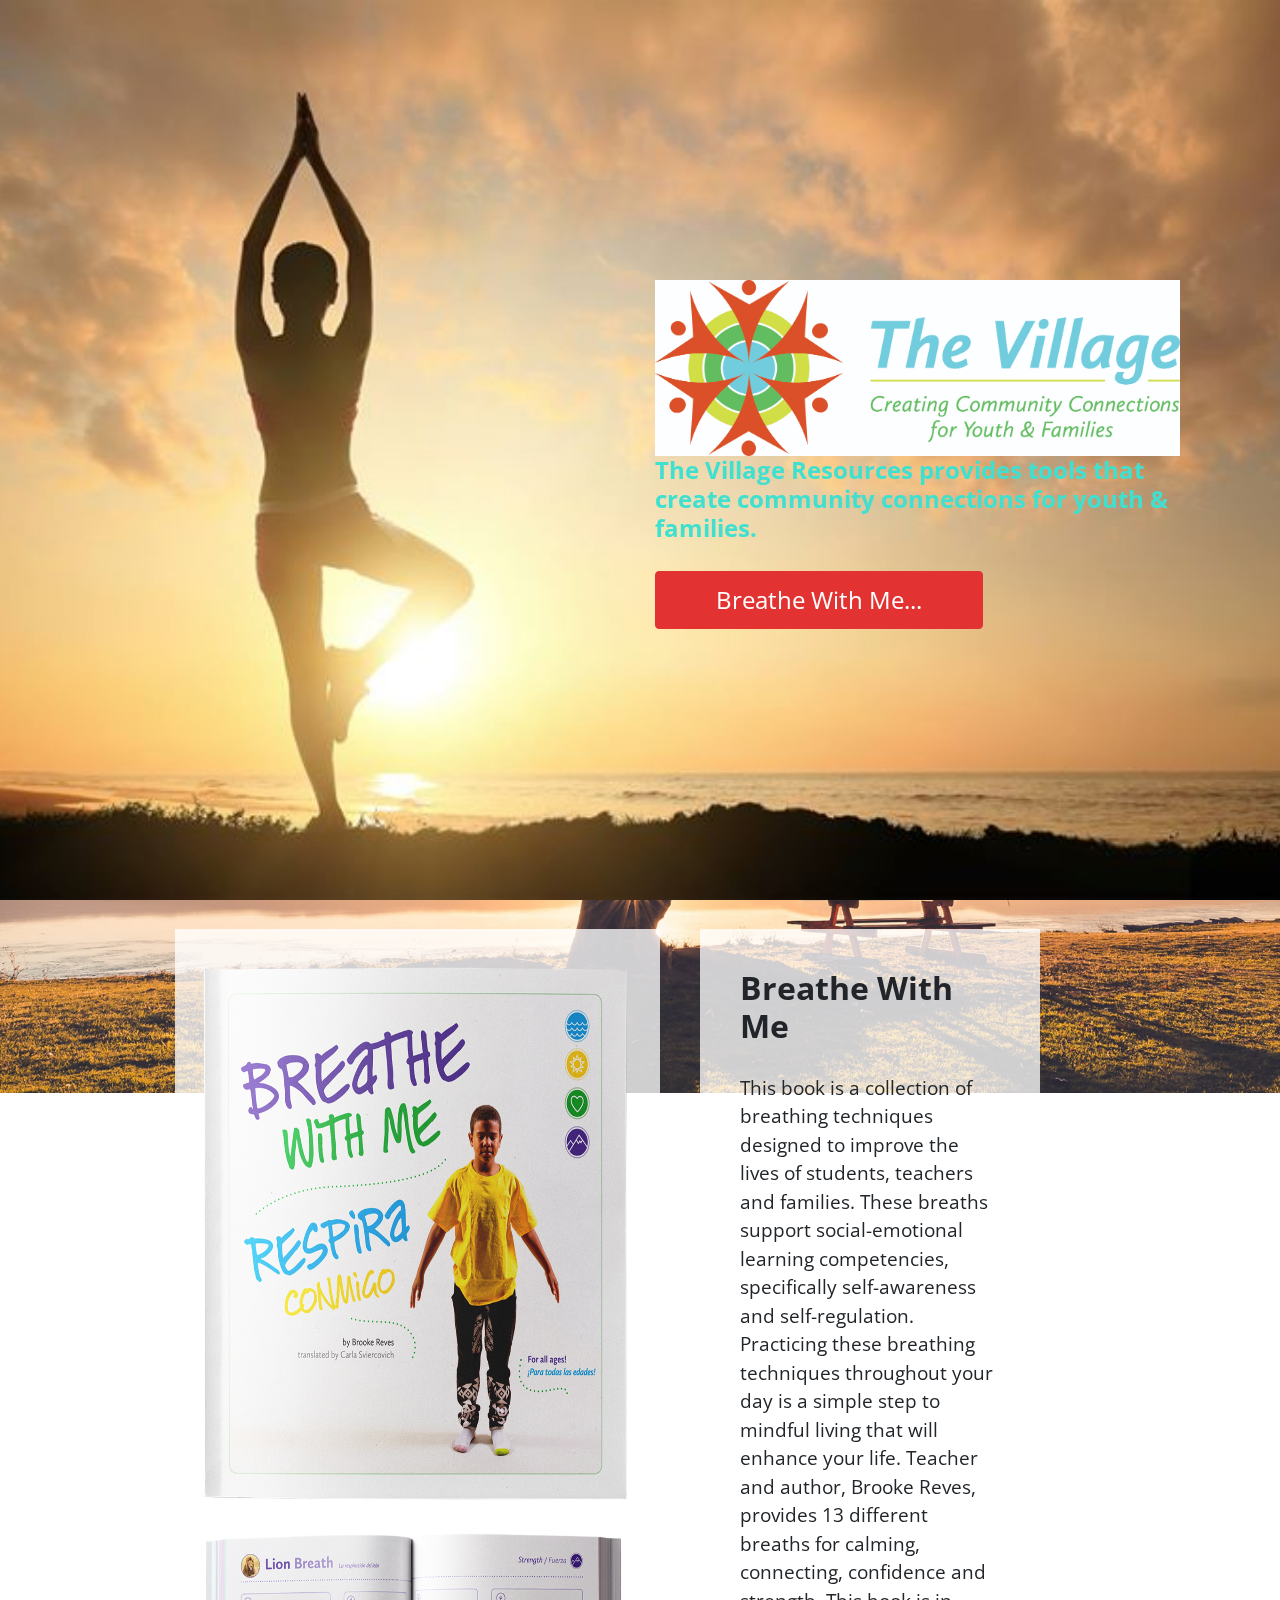
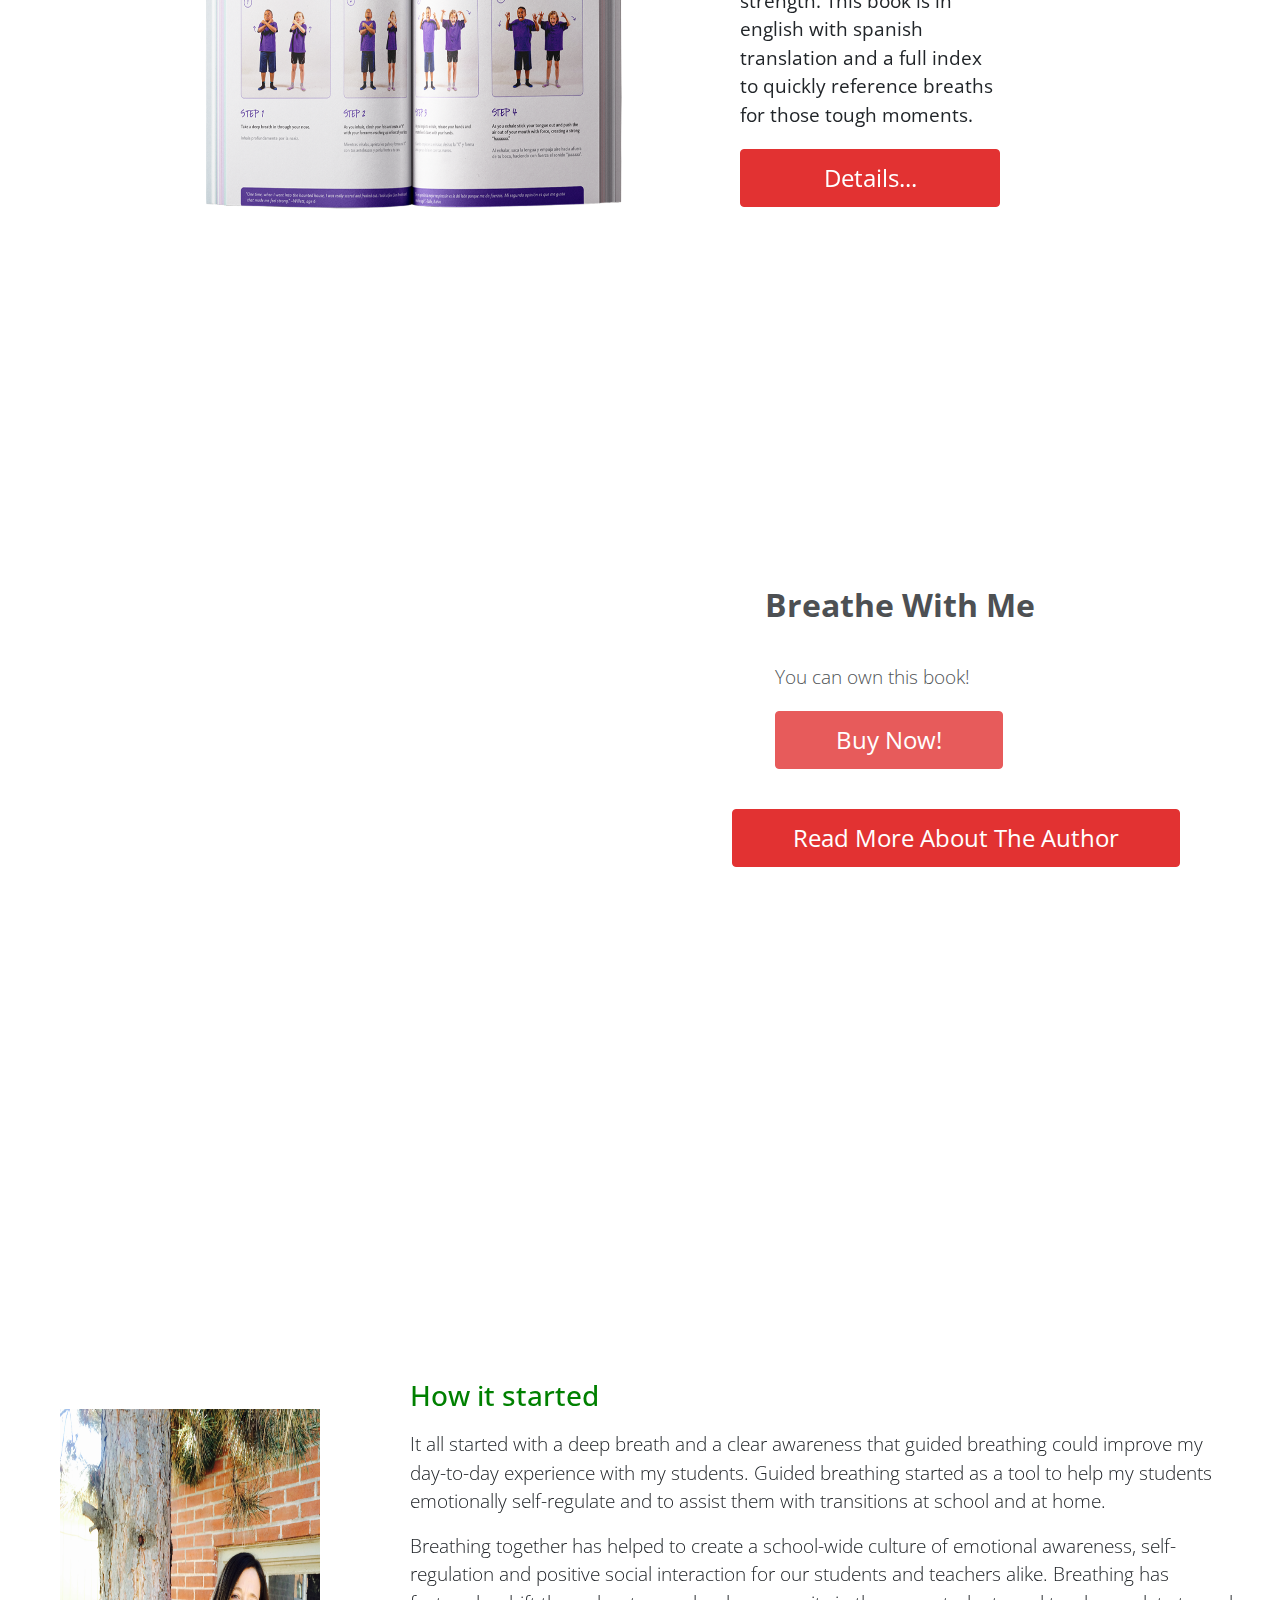
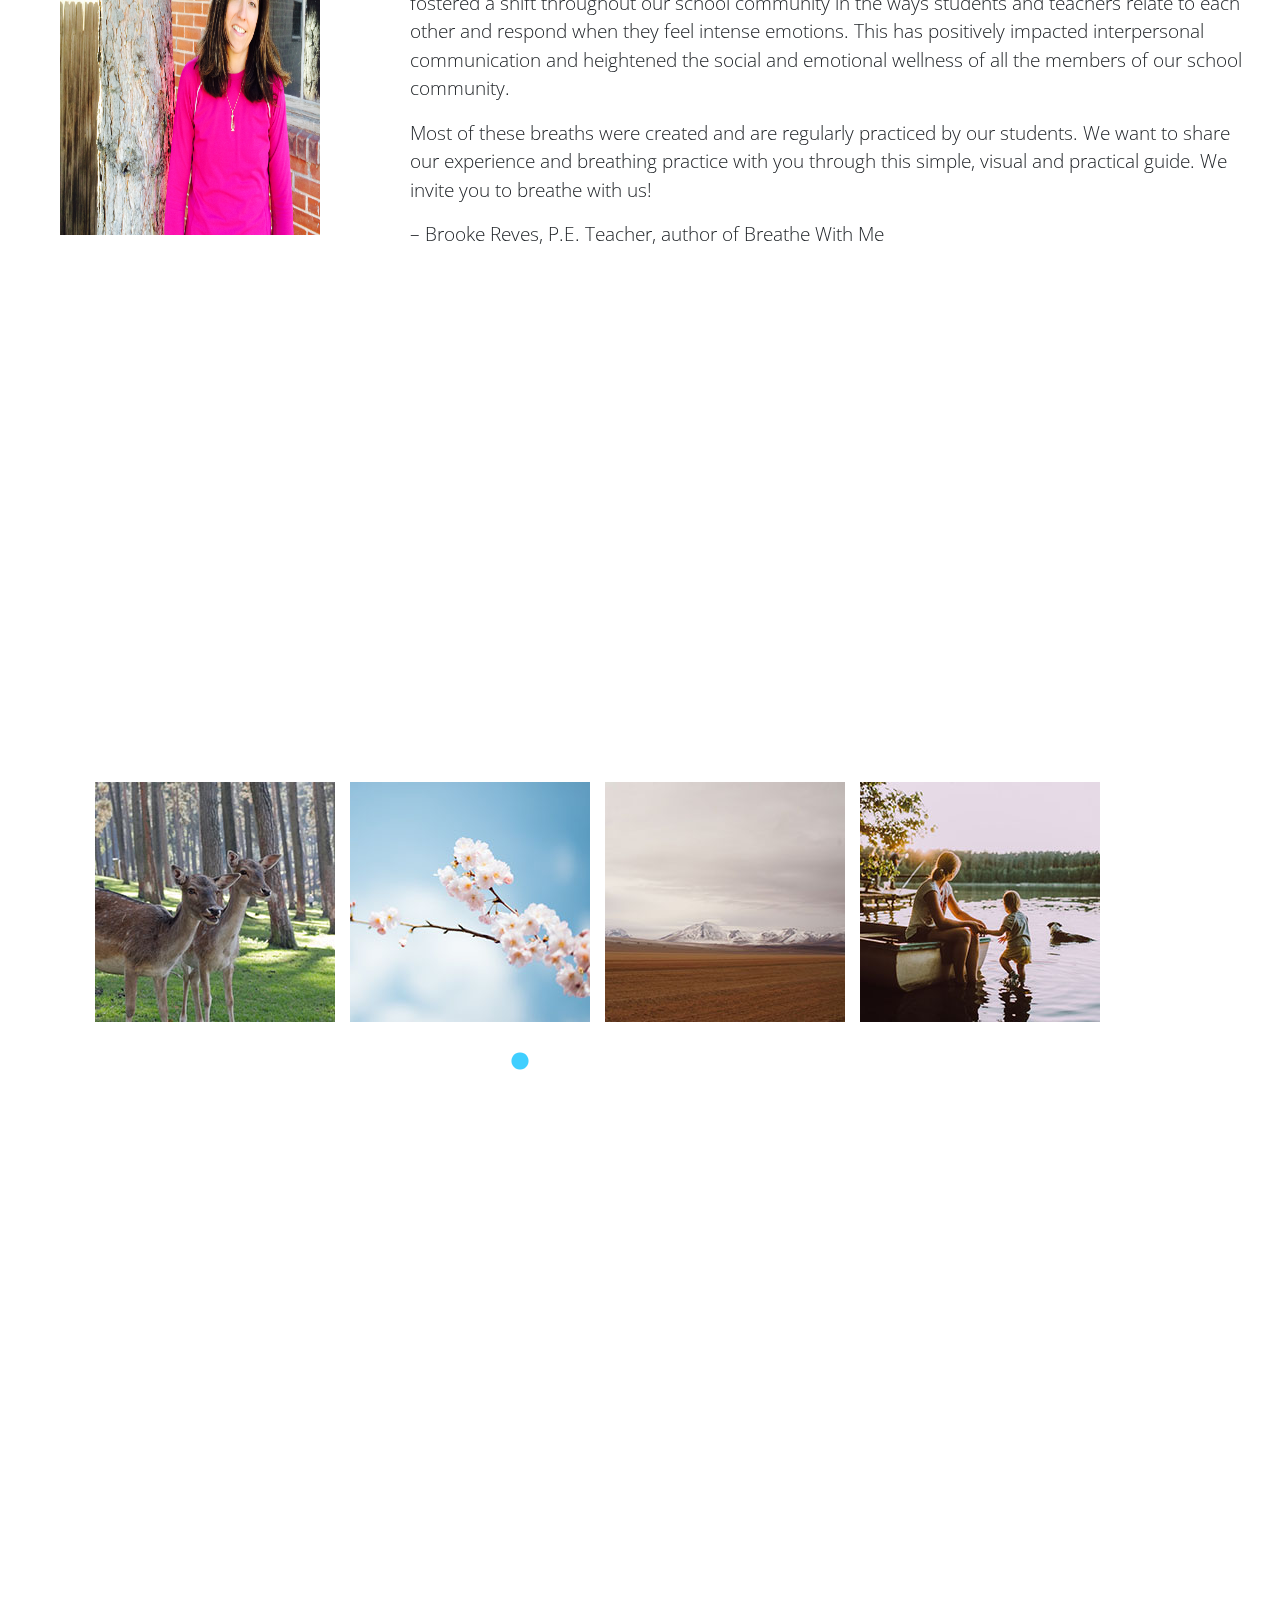
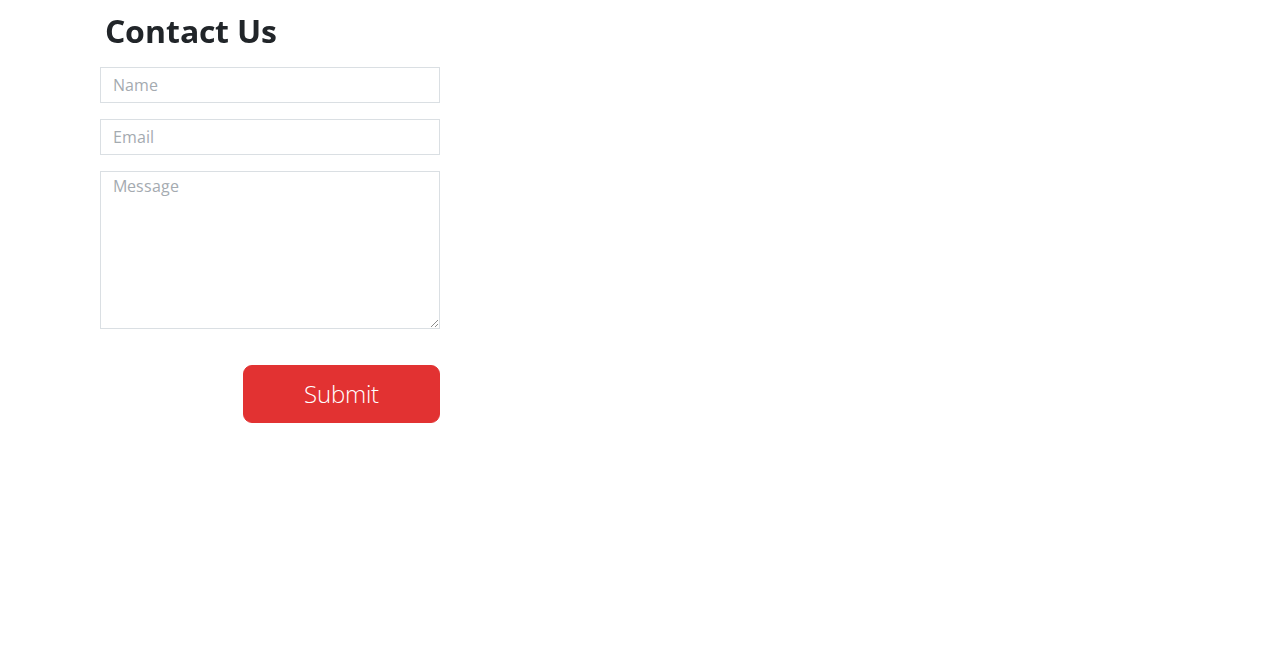
==== index.html @ 398ace26 "initial" ====
<!DOCTYPE html>
<html>
<head>
  <meta charset="utf-8">
  <meta http-equiv="X-UA-Compatible" content="IE=edge">
  <meta name="viewport" content="width=device-width, initial-scale=1">

  <title>The Village</title>

  <link rel="stylesheet" href="https://fonts.googleapis.com/css?family=Open+Sans:300,400">  <!-- Google web font "Open Sans" -->
  <link rel="stylesheet" href="font-awesome-4.5.0/css/font-awesome.min.css">                <!-- Font Awesome -->
  <link rel="stylesheet" href="css/bootstrap.min.css">
  <link rel="stylesheet" type="text/css" href="slick/slick.css"/>
  <link rel="stylesheet" type="text/css" href="slick/slick-theme.css"/>
  <link rel="stylesheet" href="css/tooplate-style.css"><!-- tooplate style -->
  <!-- Magnific Popup core CSS file -->
  <link rel="stylesheet" href="css/magnific-popup.css">


  <!-- HTML5 shim and Respond.js for IE8 support of HTML5 elements and media queries -->
  <!-- WARNING: Respond.js doesn't work if you view the page via file:// -->
        <!--[if lt IE 9]>
          <script src="https://oss.maxcdn.com/html5shiv/3.7.2/html5shiv.min.js"></script>
          <script src="https://oss.maxcdn.com/respond/1.4.2/respond.min.js"></script>
        <![endif]-->
      </head>

      <body>
        <div class="parallax-window" data-parallax="scroll" data-image-src="img/main.jpg">
          <section class="container tm-page-1-content">
            <div class="row">
              <div class="col-md-6 ml-auto tm-text-white">
                <header><img src="img/BR_TheVillage_Logo_FINAL.jpg" style="height:100%; width:100%;"></header>
               <h4>The Village Resources provides tools that create community connections for youth & families.</h4>
                
                  <a href="#tm-section-2" class="btn btn-danger">Breathe With Me...</a>
              </div>
            </div>

          </section>
        </div>


        <div id="tm-section-2" class="parallax-window" data-parallax="scroll" data-image-src="img/bg-img-02.jpg">
          <section class="container tm-page-1-content tm-page-2">
            <div class="row">
              <article class="col-md-6 tm-article tm-bg-white-transparent1">
                <!-- <header><h2 >Breathe with Me</h2></header> -->
               <img src="img/BreatheWithMe_bookmockup3.png" style="height:100%; width:100%;">
              </article>

              <article class="col-md-6 tm-article tm-bg-white-transparent">
                <header><h2>Breathe With Me</h2></header>
                <b>This book is a collection of breathing techniques designed to improve the lives of students, teachers and families. These breaths support social-emotional learning competencies, specifically self-awareness and self-regulation. Practicing these breathing techniques throughout your day is a simple step to mindful living that will enhance your life.
                  
                  Teacher and author, Brooke Reves, provides 13 different breaths for calming, connecting, confidence and strength. This book is in english with spanish translation and a full index to quickly reference breaths for those tough moments.</b>
                
                
                  <a href="#tm-section-3" class="btn btn-danger ml-auto mr-0 tm-btn-block">Details...</a>
              </article>
            </div>
          </section>
        </div>
        <div id="tm-section-3" class="parallax-window" data-parallax="scroll" data-image-src="img/main3.jpg">
          <section class="container tm-page-1-content">
            <div class="row1">
              <div class="col-xl-6 col-md-8 ml-auto">
                <article class="tm-bg-white-transparent-page3">
                  <header><h5 class="tm-bg-white">Breathe With Me</h5></header>
                  <p class="tm-bg-white2">You can own this book!
                    <a href="https://www.amazon.com/Breathe-Me-Brooke-Reves/dp/1544864116/ref=sr_1_13?ie=UTF8&qid=1491689503&sr=8-13&keywords=breathe+with+me" class="btn btn-danger " style="background-color:rgb(226, 50, 50);
                    border-color: rgb(226, 50, 50);">Buy Now!</a>
                  </p>
                    <a href="#tm-section-4" class="btn btn-danger tm-btn-right">Read More About The Author</a>
                </article>
              </div>
            </div>
          </section>
        </div>
        <div id="tm-section-4" class="parallax-window" data-parallax="scroll" data-image-src="img/bg-img-04.jpg">

          <div class="row tm-page-4-content">
            <article  class="col-xs-6 col-md-4 tm-bg-white-transparent">
              <img src="img/Brooke.jpg" style="height:100%; width:100%;">
            </article>
            <article class="col-xs-6 col-md-8 tm-bg-white-transparent1">
              <header><h3>How it started</h3></header>
              <p>It all started with a deep breath and a clear awareness that guided breathing could improve my day-to-day experience with my students. Guided breathing started as a tool to help my students emotionally self-regulate and to assist them with transitions at school and at home.</p>
                
               <p> Breathing together has helped to create a school-wide culture of emotional awareness, self-regulation and positive social interaction for our students and teachers alike. Breathing has fostered a shift throughout our school community in the ways students and teachers relate to each other and respond when they feel intense emotions. This has positively impacted interpersonal communication and heightened the social and emotional wellness of all the members of our school community.</p>
                
               <p>Most of these breaths were created and are regularly practiced by our students. We want to share our experience and breathing practice with you through this simple, visual and practical guide. We invite you to breathe with us!</p>
                
                
               <p> – Brooke Reves, P.E. Teacher, author of Breathe With Me</p>
            </article>
            <!-- <article class="col-xs-6 col-md-4 tm-bg-white-transparent">
              <header><h3>Ipsum vitae mattis</h3></header>
              <p>Orci varius natoque penatibus et  magnis dis parturient montes, nascetur ridiculus mus. Praesent vel est varius nisi posuere aliquet. Aliquam luctus, sem mi commodo nisi.</p>
            </article> -->
          </div>
        </div>
        <div class="parallax-window" data-parallax="scroll" data-image-src="img/bg-img-05.jpg">
          <div class="container">
            <div class="row">
              <div class="tm-img-container">
                <div class="tm-img-slider">
 
                    <a class="image-link" href="img/gallery-img-01.jpg"><img src="img/gallery-img-01-tn.jpg" alt="Image" class="tm-slider-img"></a>
                    <a class="image-link" href="img/gallery-img-02.jpg"><img src="img/gallery-img-02-tn.jpg" alt="Image" class="tm-slider-img"></a>
                    <a class="image-link" href="img/gallery-img-03.jpg"><img src="img/gallery-img-03-tn.jpg" alt="Image" class="tm-slider-img"></a>  
                    <a class="image-link" href="img/gallery-img-04.jpg"><img src="img/gallery-img-04-tn.jpg" alt="Image" class="tm-slider-img"></a>
                    <a class="image-link" href="img/gallery-img-05.jpg"><img src="img/gallery-img-05-tn.jpg" alt="Image" class="tm-slider-img"></a>
                    <a class="image-link" href="img/gallery-img-06.jpg"><img src="img/gallery-img-06-tn.jpg" alt="Image" class="tm-slider-img"></a>
                      
                </div>
              </div>
            </div>
          </div>
        </div>

        <div class="parallax-window tm-position-relative tm-form-section" data-parallax="scroll" data-image-src="img/bg-img-06.jpg">
          <div class="container ">
            <div class="row1 ">
              <div class="col-xs-12">
                <header><h5>Contact Us</h5></header>
              </div>
            </div>
            <div class="row tm-page-5-content">
              <div class="col-lg-4 col-md-6 col-xs-12">
                <div class="contact_message">                  
                  <form action="#contact" method="post" class="contact-form">
                    <div class="form-group">
                      <input type="text" id="contact_name" name="contact_name" class="form-control" placeholder="Name"  required/>
                    </div>
                    <div class="form-group">
                      <input type="email" id="contact_email" name="contact_email" class="form-control" placeholder="Email"  required/>
                    </div>
                    <div class="form-group">
                      <textarea id="contact_message" name="contact_message" class="form-control" rows="9" placeholder="Message" required></textarea>
                    </div>
                    <button type="submit" class="btn btn-danger tm-btn-submit">Submit</button>
                  </form>
                </div>
              </div>
              <div class="col-lg-8 col-md-6 col-xs-12">
                <div class="tm-address-box">
                  <p>Integer pretium volutpat tempor. Maecenas condimentum tincidunt leo. Paesent scelerisque erat placerat tempus laoreet. Vivamus pellentesque tempor congue. Vestibulum ac diam dui. Vivamus a fringilla velit.
                  </p>
                  <br>
                  <address>
                    <b>Our Address</b><br>
                    <br>
                    We are located a mile high in Denver, CO. <br>
                    Email is the best way to reach us.<br>
                    We look forward to hearing from you.
                  </address>
                </div>
              </div>
            </div>

            <div class="footer">
              <p>Copyright © 2018 Your Company
               
              </div>
            </div>
            
          </div>


          <!-- load JS files -->
          <script src="js/jquery-1.11.3.min.js"></script>        <!-- jQuery (https://jquery.com/download/) -->
          <script src="js/parallax.min.js"></script>
     
          <script type="text/javascript" src="slick/slick.min.js"></script> 
          <!-- Slick Carousel -->

          <!-- Magnific Popup core JS file -->
          <script src="js/jquery.magnific-popup.min.js"></script>
          

          <script>

            function setCarousel() {

              var slider = $('.tm-img-slider');

              if (slider.hasClass('slick-initialized')) {
                slider.slick('destroy');
              }

              if($(window).width() > 991){
                  // Slick carousel
                  slider.slick({
                    dots: true,
                    infinite: true,
                    slidesToShow: 4,
                    slidesToScroll: 1
                  });
                }
                else {
                 slider.slick({
                  dots: true,
                  infinite: true,
                  slidesToShow: 2,
                  slidesToScroll: 1
                });
               }
             }

             $(document).ready(function(){

              setCarousel();
              $('.tm-img-slider').magnificPopup({
                delegate: 'a', // child items selector, by clicking on it popup will open
                type: 'image'
                // other options

              });

              $(window).resize(function() {
                setCarousel();
              });
            });

          </script>
        </body>
        </html>
---- css/tooplate-style.css ----
/*

Template 2096 Individual

http://www.tooplate.com/view/2096-individual

*/

body {
	font-family: 'Open Sans', Helvetica, Arial, sans-serif;
	font-size: 19px;
	font-weight: 300;
	overflow-x: hidden;
}

a, button {
	transition: all 0.3s ease;
	color: #FFFFFF;
}

a:hover {
	color: #FFFF00;
	text-decoration: underline;
}
a:focus {
	text-decoration: none;
	outline: none;
}
.parallax-window {
	min-height: 100vh;
	background: transparent;
	display: flex;
	align-items: center;
}

.tm-text-white { color: #fff; }

.tm-page-1-content { 
	padding-top: 1vh;
	align-items: center;
}

.tm-page-2{
	max-width: 1000px;
}

.tm-page-4-content { 
	padding-top: 1vh;	
}

.tm-page-5-content { 
	padding-top: 1vh;	
}

.tm-bg-white {
	padding: 10px;
	background-color: white;
	opacity: 0.8;
	width: 100%;
}

.tm-bg-white2 {
		padding: 20px;
		background-color: white;
		opacity: 0.8;
		width: 100%;
		margin: 0px;
}

h1 {
	font-size: 4rem;
	text-shadow: 2px 2px 8px #000000;
	padding-bottom: 20px;
}

h2 {
	padding-bottom: 20px;
	font-weight: bold;
}

h3 {
	color: green;
	padding-bottom: 10px;
}

h4{
	color: turquoise;
	font-weight: bold;

}

h5 {
	padding-left: 20px;
	font-size: 2rem;
	font-weight: bold;

}
.tm-bg-white-transparent1 {
	margin: 5px;
	padding: 10px;
	background-color: #ffffffc4;
	max-width: 600px;
	width: 100%;
	margin: 20px;
}
.tm-bg-white-transparent1 {
	margin: 5px;
	padding: 10px;
	background-color: #ffffffc4;
	max-width: 1200px;
	width: 100%;
	margin: 20px;
}


.tm-bg-white-transparent {
	margin: 5px;
	padding: 40px;
	background-color: #ffffffc4;
	max-width: 340px;
	width: 100%;
	margin: 20px;
}

.tm-bg-white-transparent-page3 {
	margin-left: 100px;
	
}

.tm-page-5-content {
	float: right;	
}

.container {
	float: right;
	width: 100%;
	padding-right: 15px;
	padding-left: 15px;
	margin-right: auto;
	margin-left: auto;
}

.tm-btn-block {
	display: block;
}

.tm-btn-right {
	float:right;
}

.tm-address-box {
	color: white;
	padding-left: 40px;
}

.tm-bg-white-transparent-left {
	float: right;
	background-color: white;
	opacity: 0.8;

}
.tm-bg-white-transparent-center {
	display: inline-block;
	background-color: white;
	opacity: 0.8;
}
.tm-bg-white-transparent-right {
	float: left;
	background-color: white;
	opacity: 0.8;
}

.tm-img-container {
	width: 96%;
	max-width: 1020px;
}

.tm-slider-img {
	padding-left: 10px;
	padding-right: 10px;
}

.slick-dots li button:before {
	font-size: 20px;
	color: white;
	opacity: 1;
}

.slick-dots {
	position: absolute;
	bottom: -50px;
	display: block;
	width: 100%;
	padding: 0;
	list-style: none;
	text-align: center;
}

.slick-dots li.slick-active button:before {
	opacity: .75;
	color: deepskyblue;
}

.tm-btn-submit {
	font-size: 1.5rem;
    font-weight: 300;
    padding: 10px 60px;
    border-radius: 9px;
    float: right;
}

.form-control {

	padding: .375rem .75rem;
	font-size: 1rem;
	line-height: 1;
	color: #495057;
	opacity: 0.75;
	background-color: #fff;
	background-image: none;
	background-clip: padding-box;
	border: 1px solid #ced4da;
	border-radius: 0rem;
	transition: border-color ease-in-out .15s,box-shadow ease-in-out .15s;
}

.tm-position-relative {
	position: relative;
}

.footer {
	padding: 15px; 
	position: absolute;
	bottom: 0;
	left: 0;
	color: white;
	text-align:center;
	width:100%;
}

.btn-danger {
	font-size: 1.5rem;
	margin-top: 20px;
	padding-left: 60px;
	padding-right: 60px;
	padding-top: 10px;
	padding-bottom: 10px;
	background-color:rgb(226, 50, 50);
	border-color: rgb(226, 50, 50);
	/* border-color: #C66666; */
}
.btn{
	background-color:rgb(226, 50, 50);
	border-color: rgb(226, 50, 50);
}


.row {
	display: -ms-flexbox;
	display: flex;
	-ms-flex-wrap: wrap;
	flex-wrap: wrap;
	margin-right: auto;
	margin-left: auto;
}



@media screen and (max-width: 991px) {
	.tm-img-container {
		max-width: 490px;
		width: 90%;
	}
	.tm-slider-img {
		padding-left: 5px;
		padding-right: 5px;
	}

	.tm-address-box { padding-left: 10px; }
}

@media screen and (max-width: 767px) {
	.tm-address-box {
		padding-left: 0;
		padding-top: 40px;
	}
	.tm-form-section {
		padding-top: 80px;
    	padding-bottom: 100px;
	}
}

@media screen and (max-width: 540px) {
	.tm-address-box {
		margin-bottom: 50px;
	}
	.tm-page-4-content { 
		margin-bottom: 50px;
	}
}
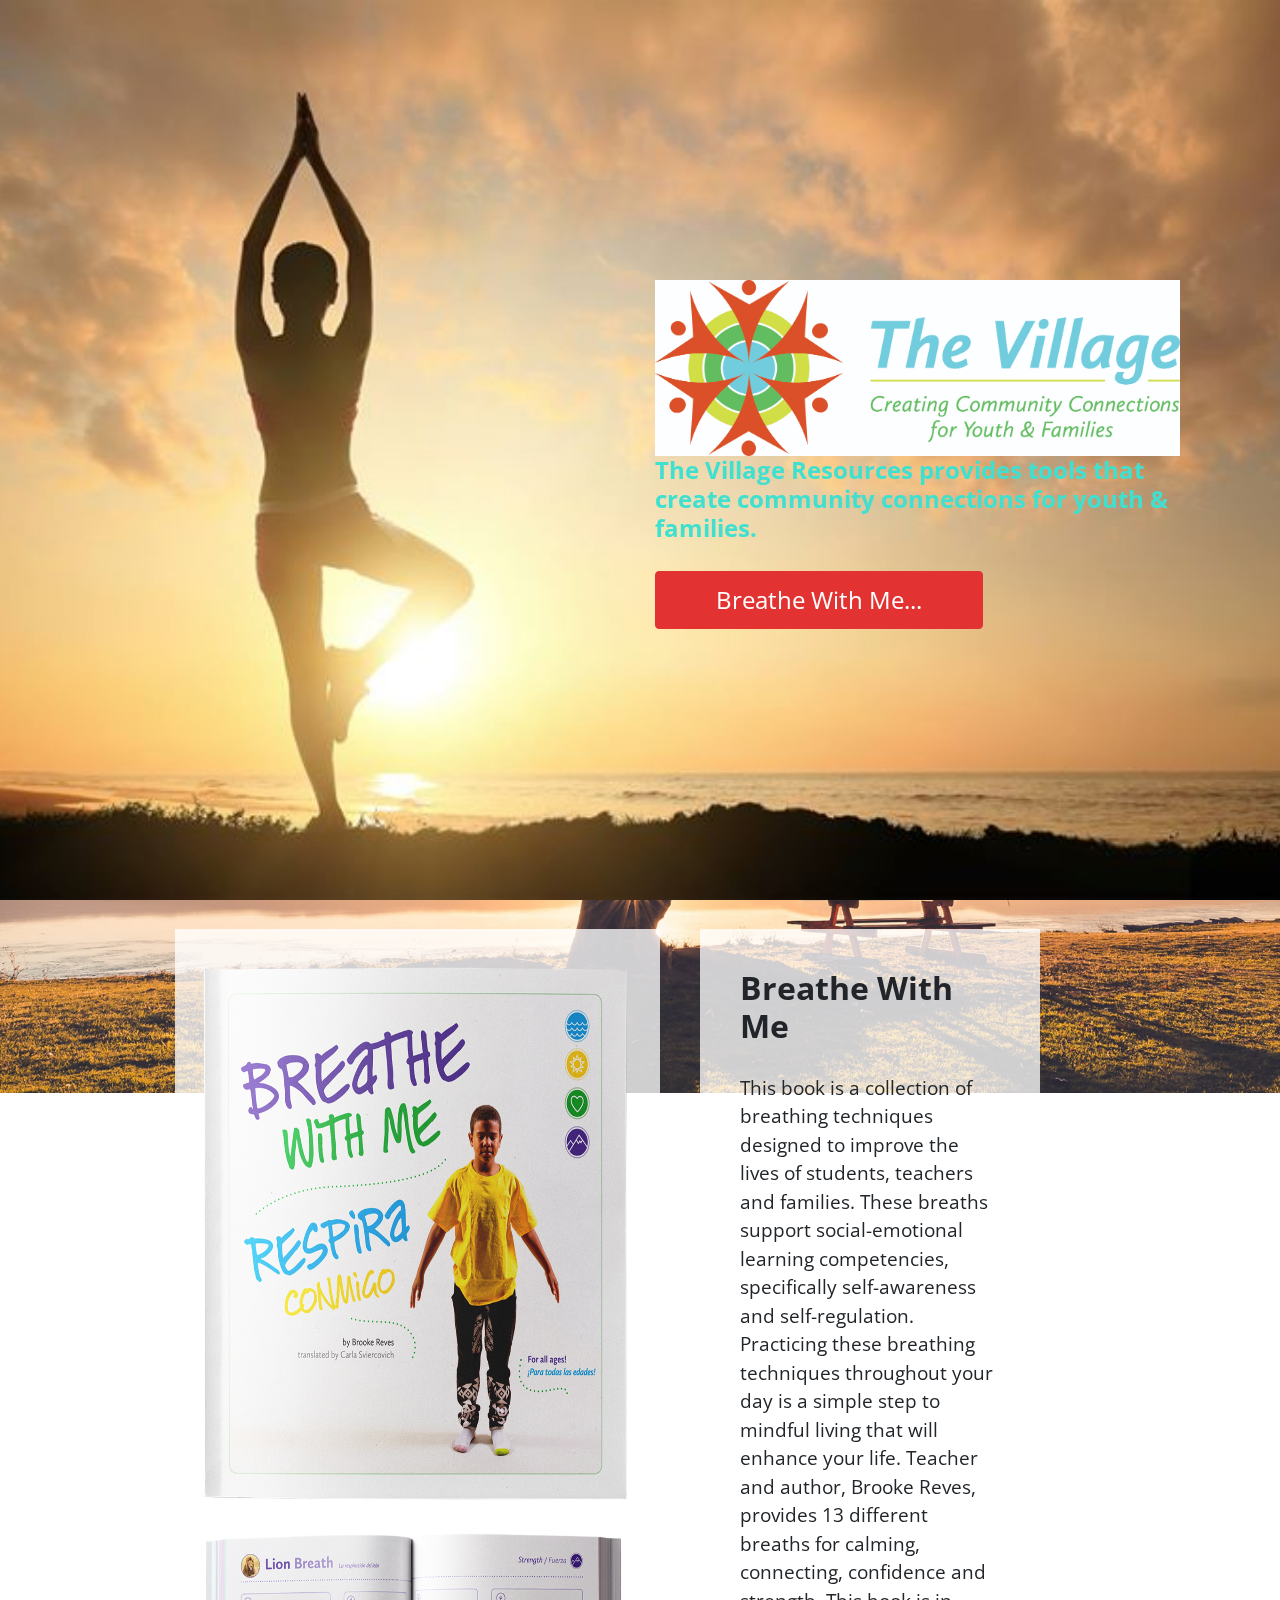
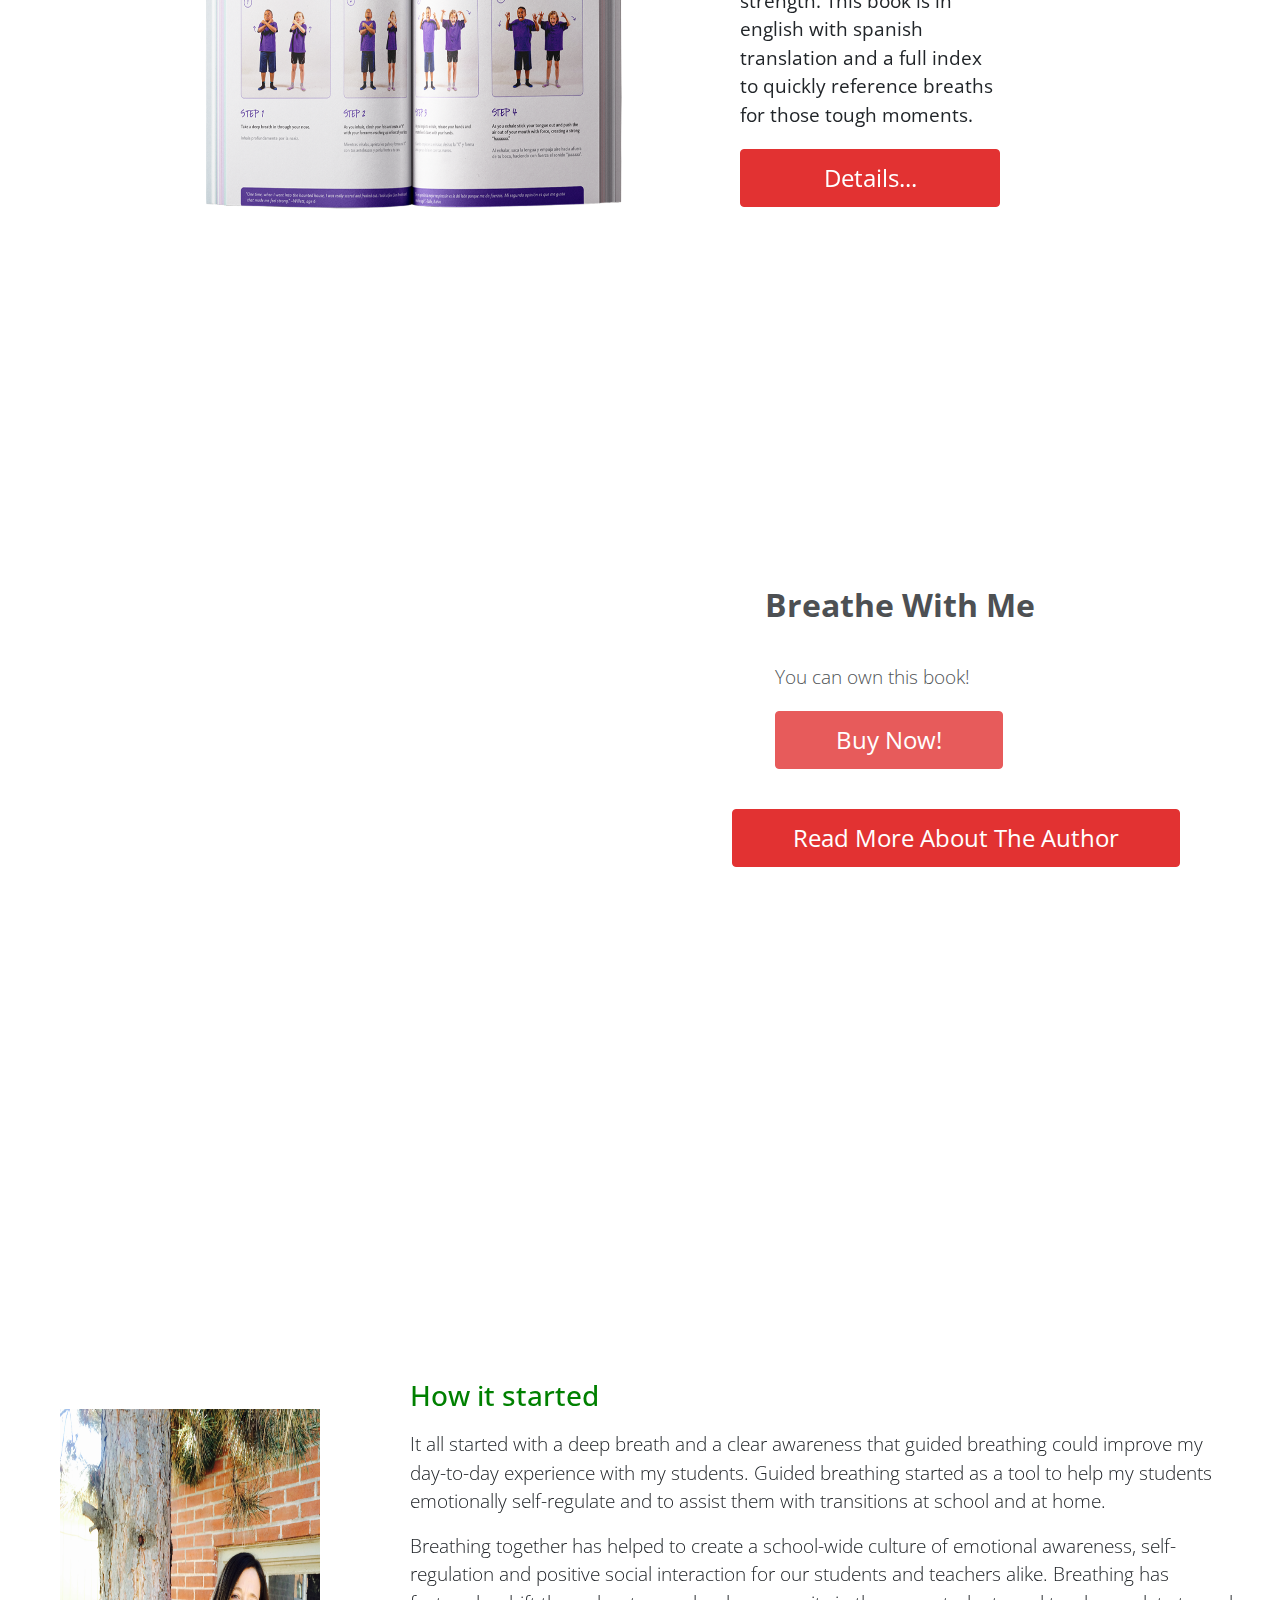
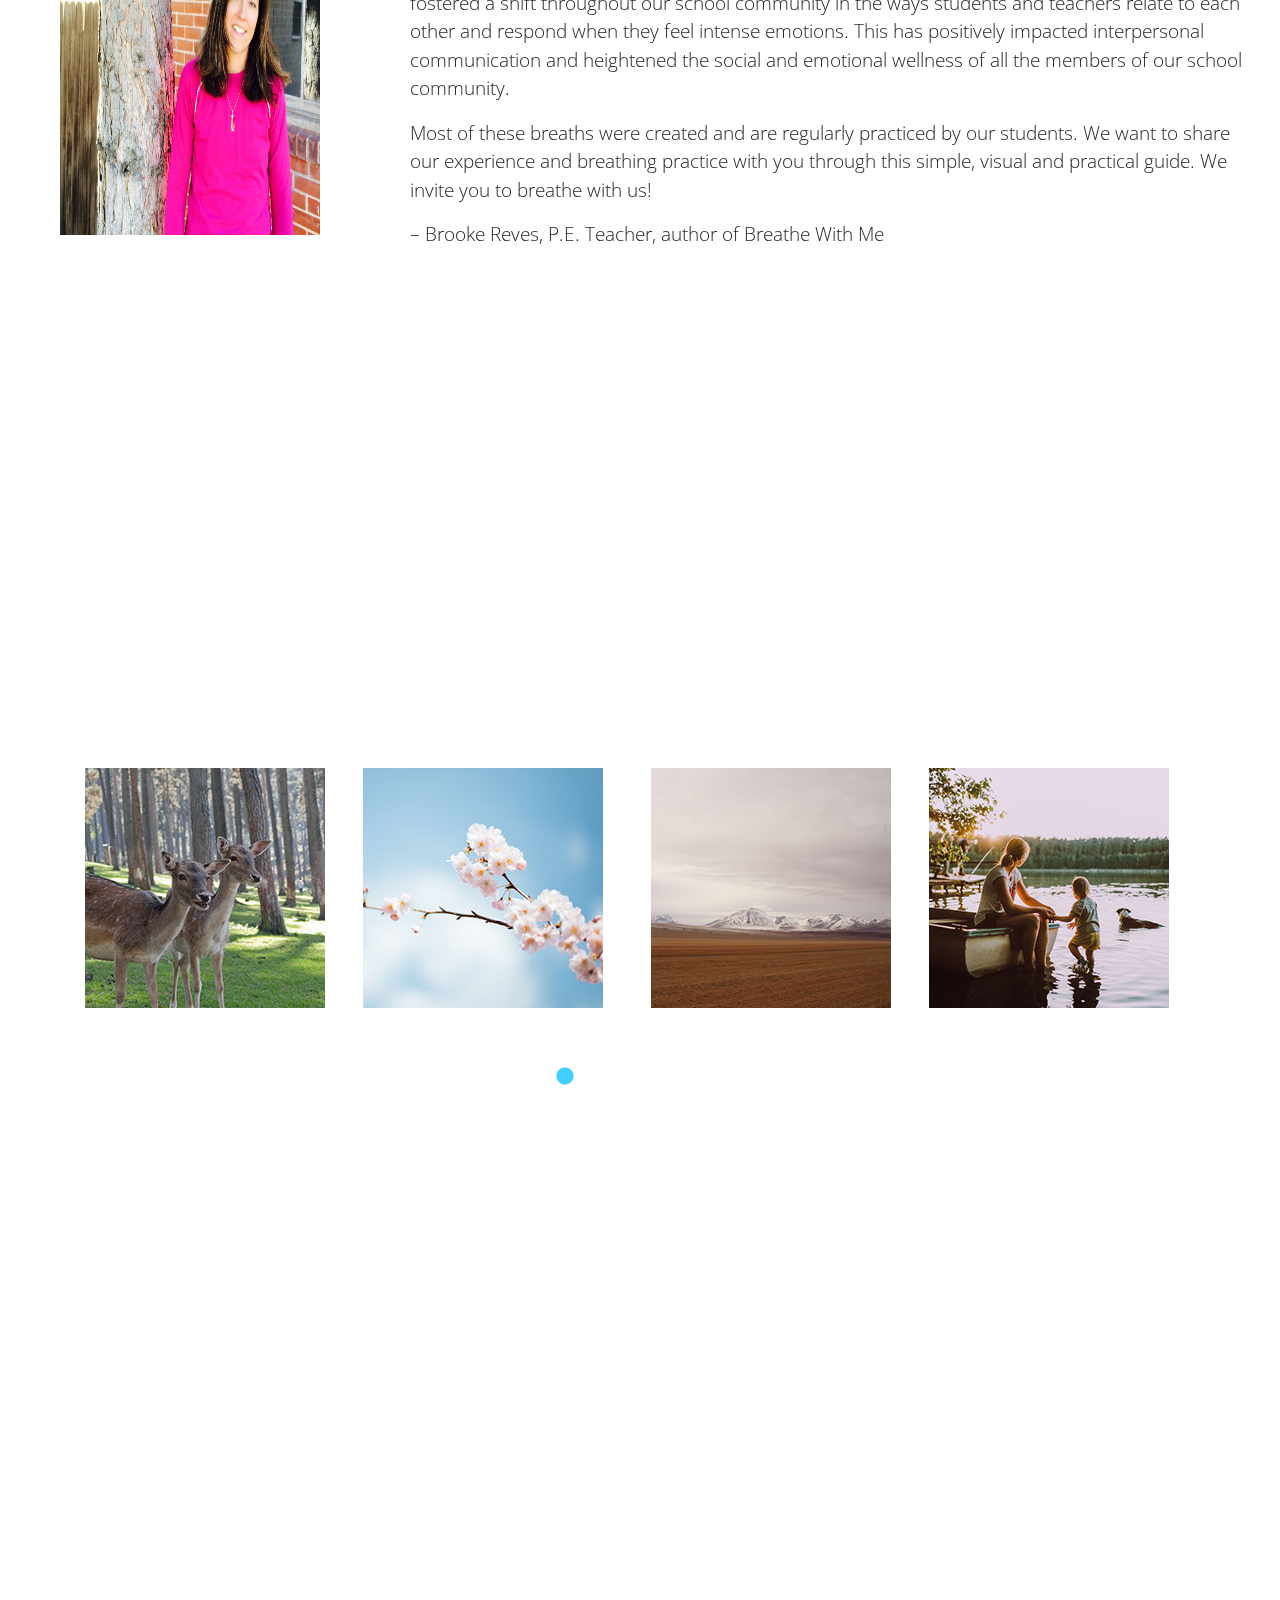
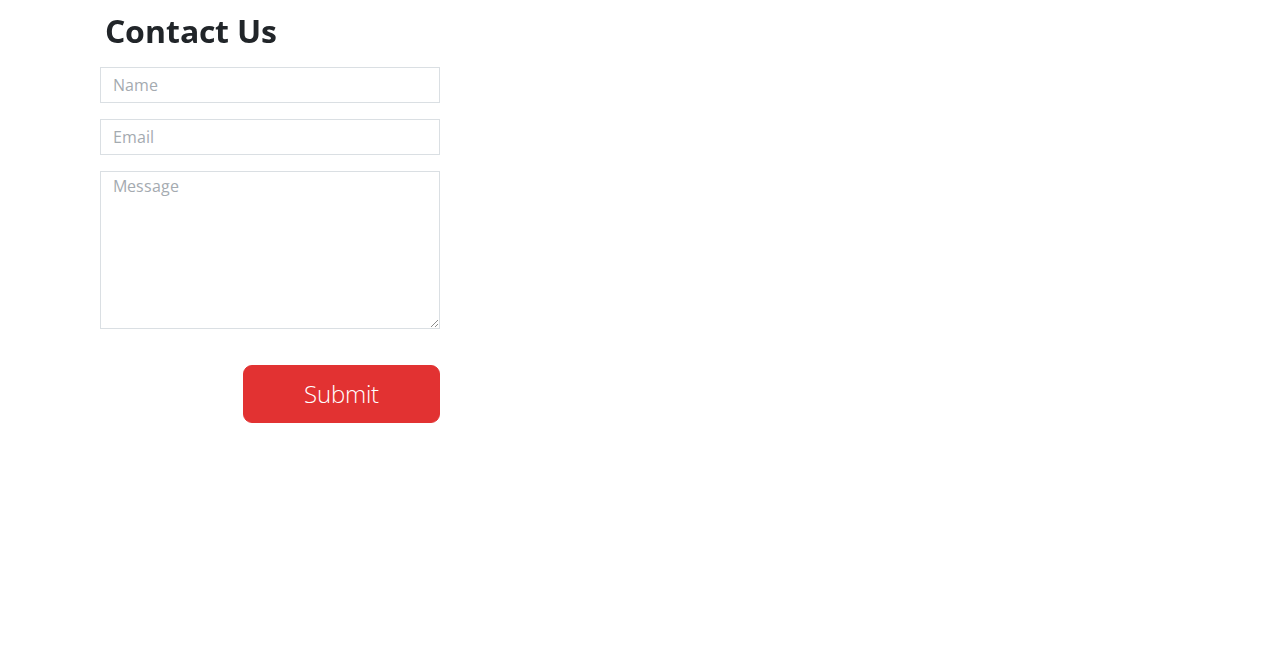
==== commit bb474ee9: "upload" ====
--- a/index.html
+++ b/index.html
@@ -102,20 +102,20 @@
         </div>
         <div class="parallax-window" data-parallax="scroll" data-image-src="img/bg-img-05.jpg">
           <div class="container">
-            <div class="row">
-              <div class="tm-img-container">
+            <!-- <div class="row">
+              <div class="tm-img-container"> -->
                 <div class="tm-img-slider">
- 
-                    <a class="image-link" href="img/gallery-img-01.jpg"><img src="img/gallery-img-01-tn.jpg" alt="Image" class="tm-slider-img"></a>
-                    <a class="image-link" href="img/gallery-img-02.jpg"><img src="img/gallery-img-02-tn.jpg" alt="Image" class="tm-slider-img"></a>
+                  
+                    <a href="./documents/BR_BreatheWithMe_CreateYourOwn.pdf" target="_blank" ><img src="img/gallery-img-01-tn.jpg" alt="Image"  >Create your Breathe</a>
+                    <a href="https://docs.google.com/spreadsheets/d/1vjTUdzhXpLSWqLkgLEWk5j-bmPmbDk8qwujspKHbpyQ/edit?usp=sharing" target="_blank"><img src="img/gallery-img-02-tn.jpg" >Sign In</a>
                     <a class="image-link" href="img/gallery-img-03.jpg"><img src="img/gallery-img-03-tn.jpg" alt="Image" class="tm-slider-img"></a>  
                     <a class="image-link" href="img/gallery-img-04.jpg"><img src="img/gallery-img-04-tn.jpg" alt="Image" class="tm-slider-img"></a>
                     <a class="image-link" href="img/gallery-img-05.jpg"><img src="img/gallery-img-05-tn.jpg" alt="Image" class="tm-slider-img"></a>
                     <a class="image-link" href="img/gallery-img-06.jpg"><img src="img/gallery-img-06-tn.jpg" alt="Image" class="tm-slider-img"></a>
                       
                 </div>
-              </div>
-            </div>
+              <!-- </div>
+            </div> -->
           </div>
         </div>
 
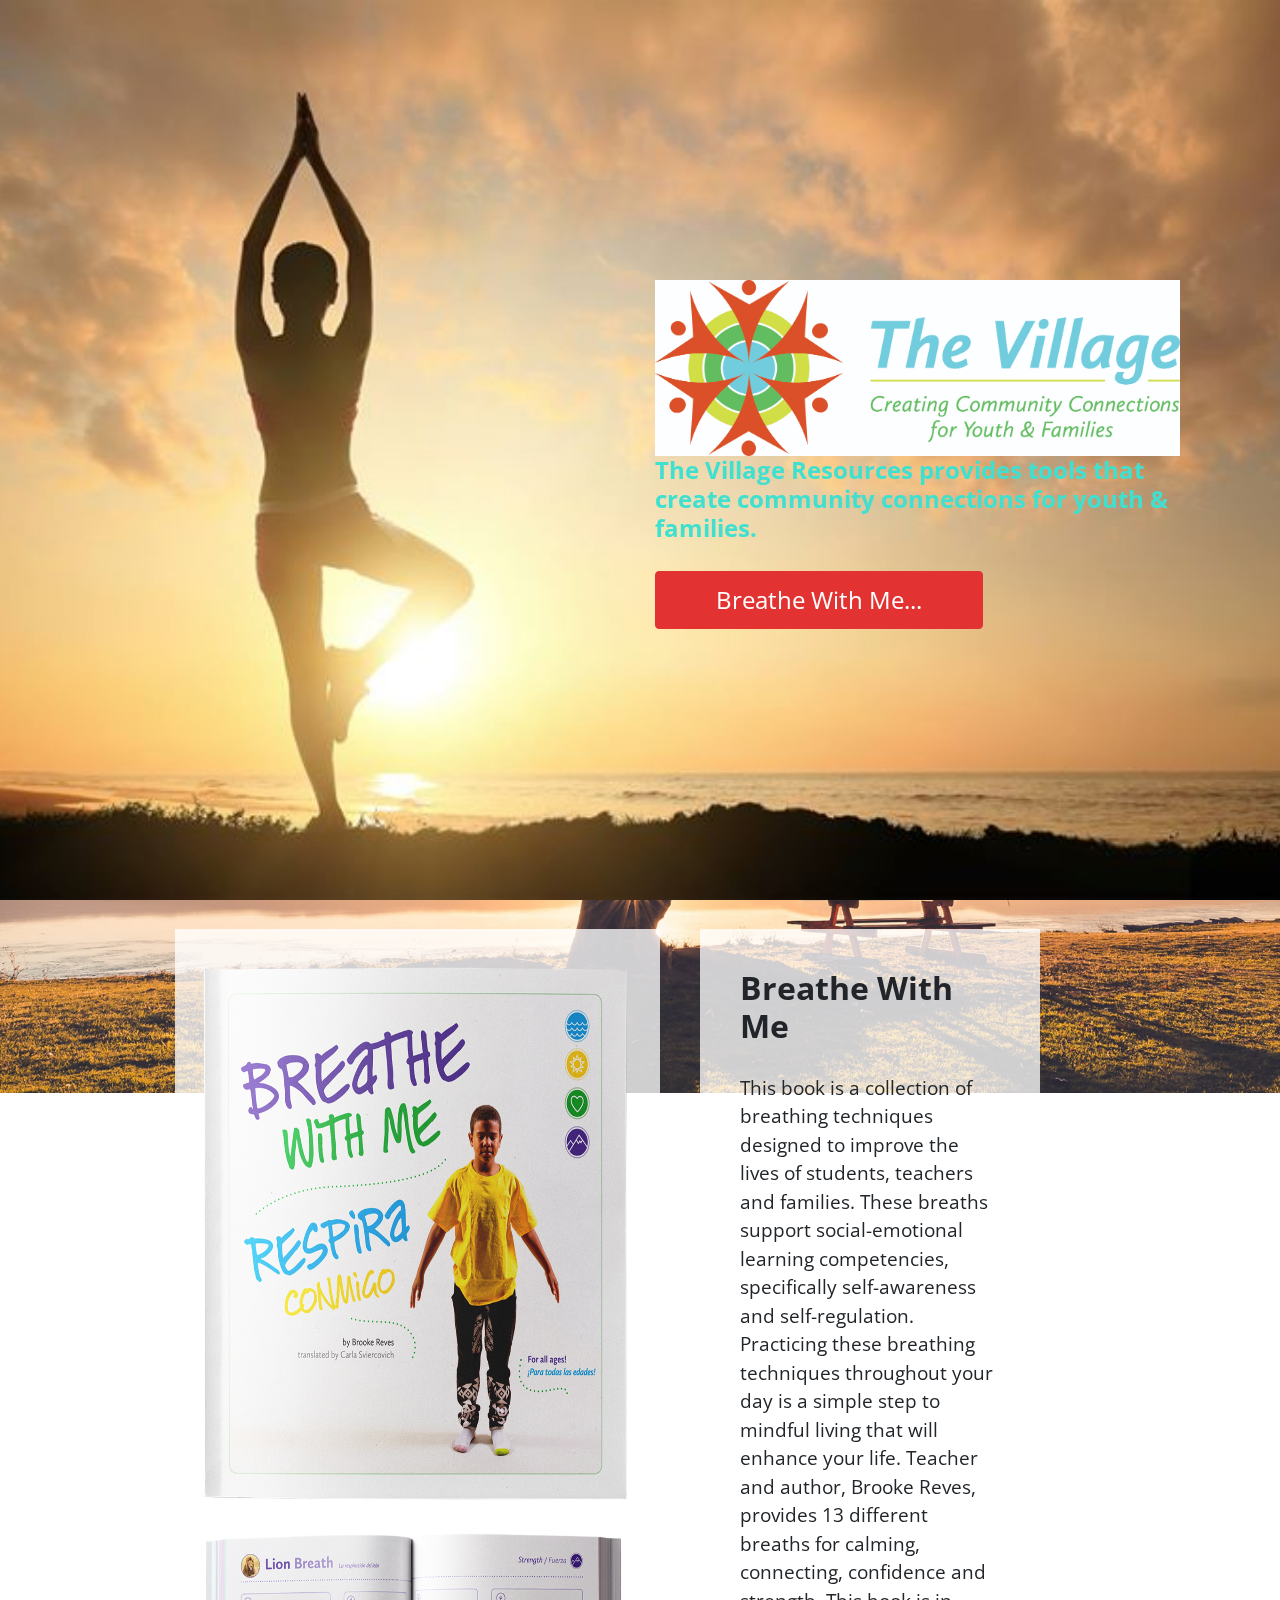
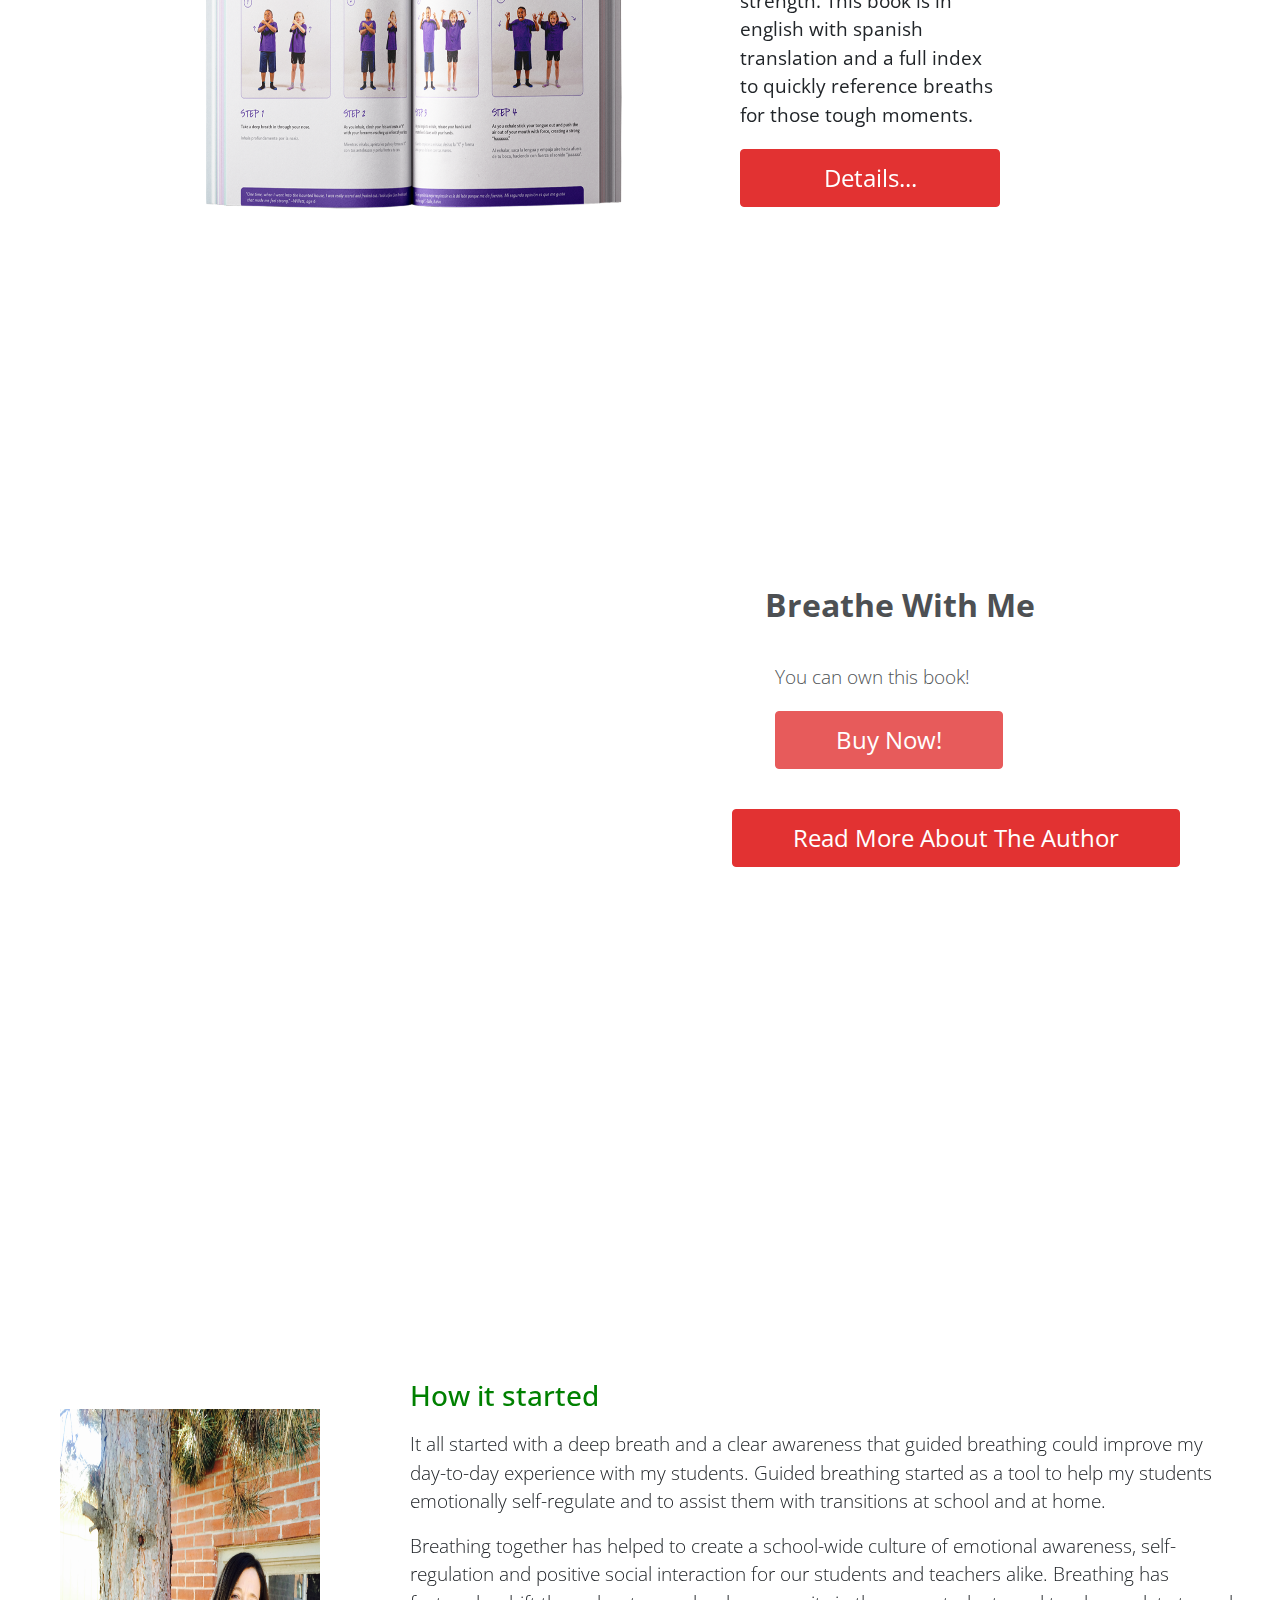
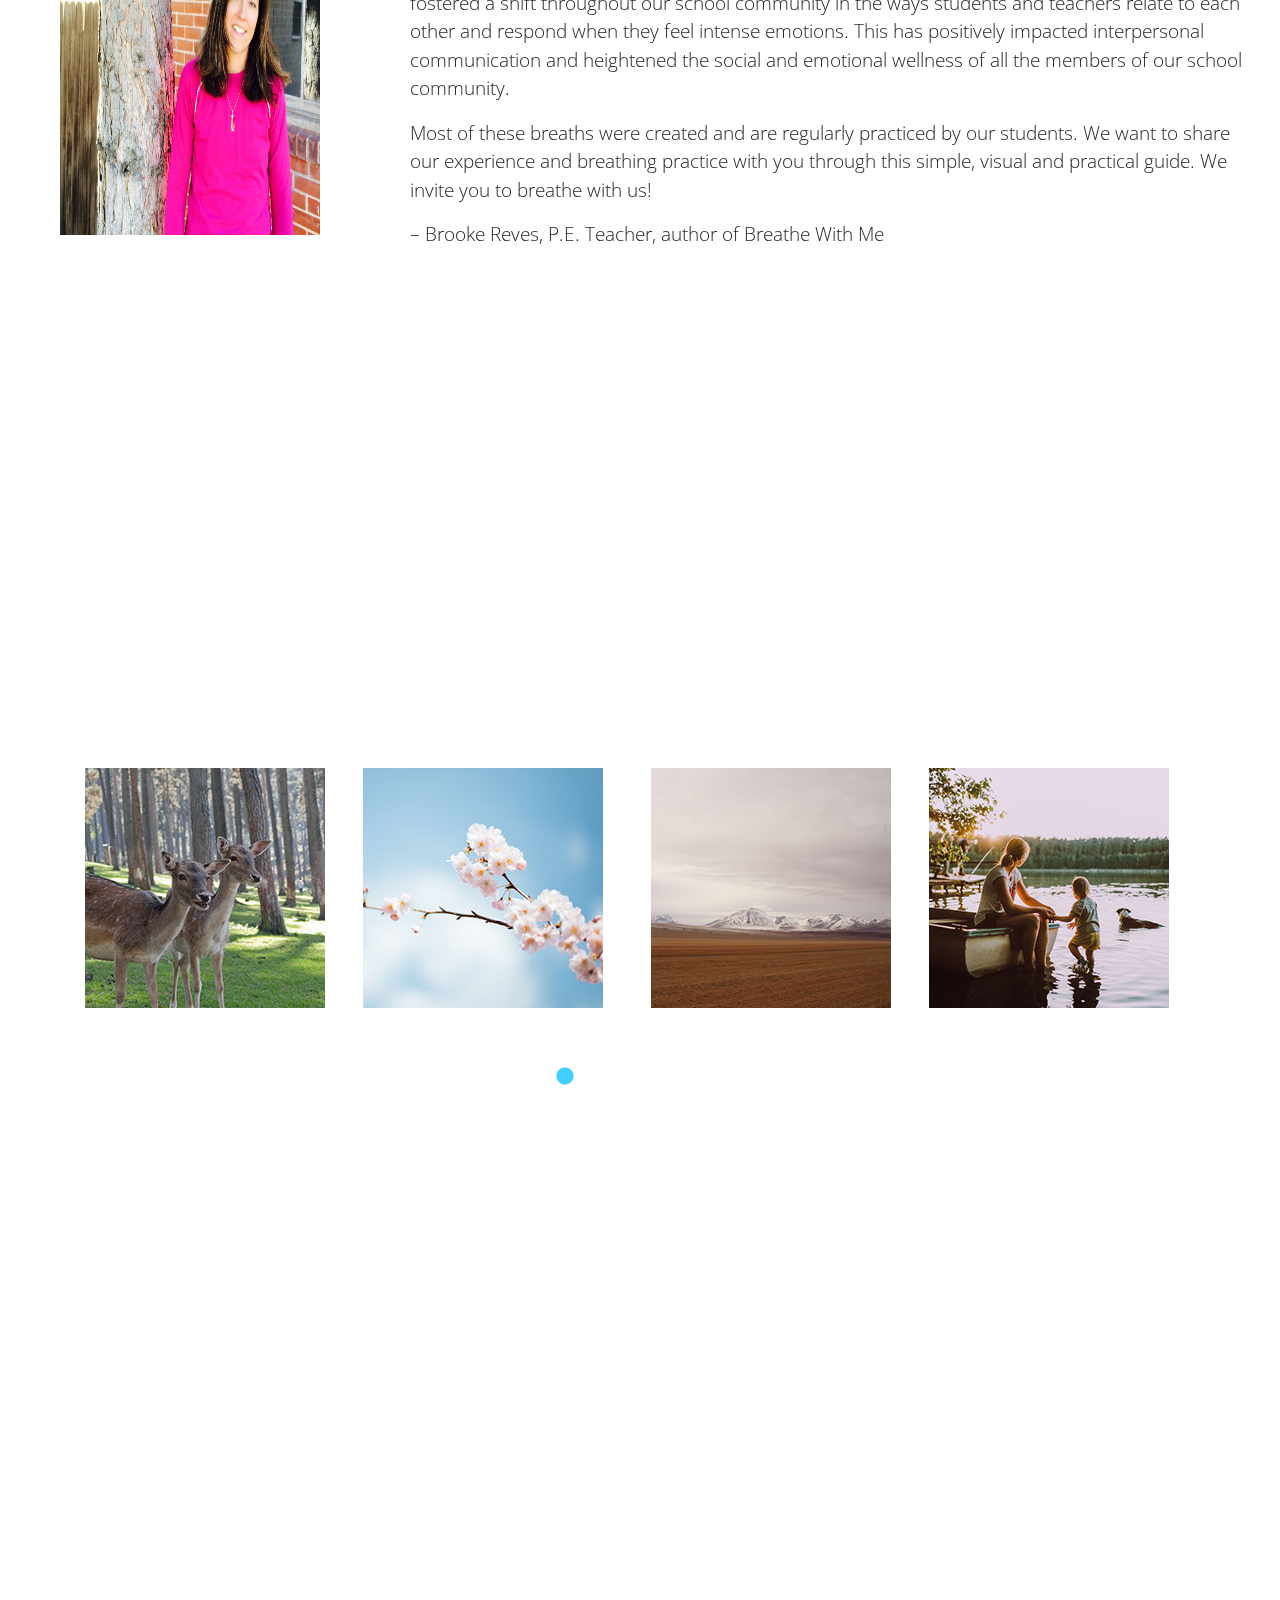
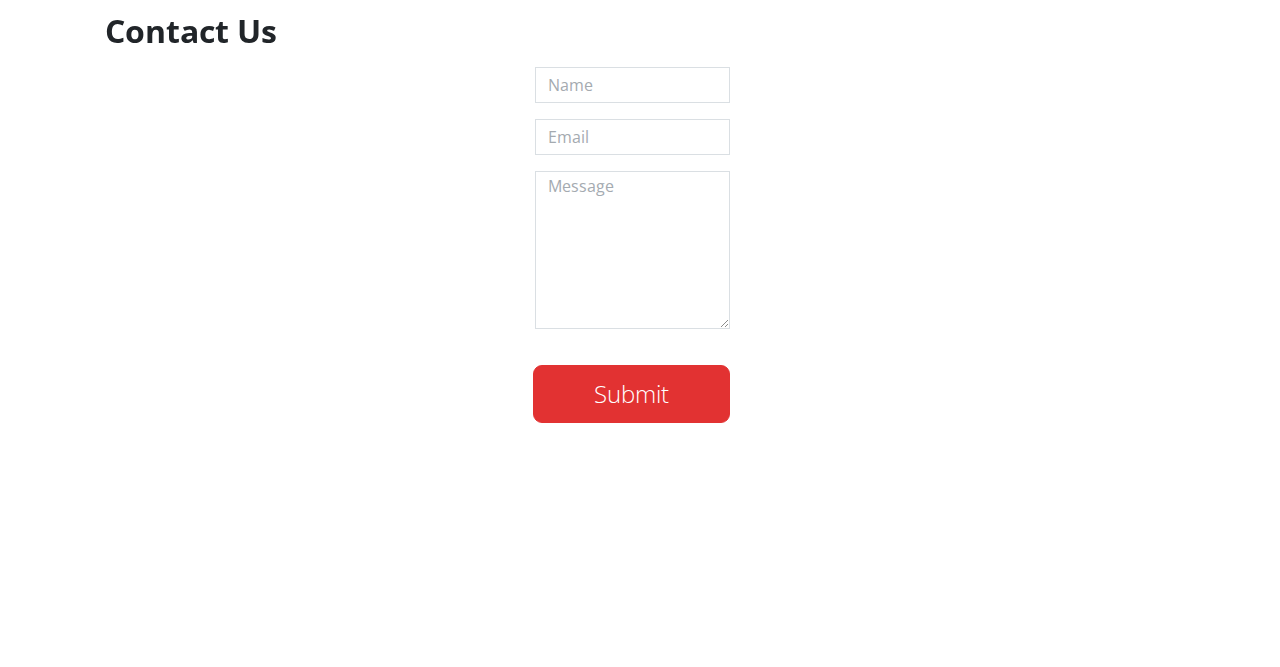
==== commit ebd7804a: "test1" ====
--- a/index.html
+++ b/index.html
@@ -102,20 +102,16 @@
         </div>
         <div class="parallax-window" data-parallax="scroll" data-image-src="img/bg-img-05.jpg">
           <div class="container">
-            <!-- <div class="row">
-              <div class="tm-img-container"> -->
                 <div class="tm-img-slider">
                   
-                    <a href="./documents/BR_BreatheWithMe_CreateYourOwn.pdf" target="_blank" ><img src="img/gallery-img-01-tn.jpg" alt="Image"  >Create your Breathe</a>
-                    <a href="https://docs.google.com/spreadsheets/d/1vjTUdzhXpLSWqLkgLEWk5j-bmPmbDk8qwujspKHbpyQ/edit?usp=sharing" target="_blank"><img src="img/gallery-img-02-tn.jpg" >Sign In</a>
+                    <a href="./documents/BR_BreatheWithMe_CreateYourOwn.pdf" target="_blank" ><img src="img/gallery-img-01-tn.jpg" alt="Image"  >Create your Own Breathe</a>
+                    <a href="https://docs.google.com/spreadsheets/d/1DTW9TgbUlOPyMkB9x6TzktiyPBjZlowKdITuM0KoN-0/edit?usp=sharing" target="_blank"><img src="img/gallery-img-02-tn.jpg" >Sign In Sheet</a>
                     <a class="image-link" href="img/gallery-img-03.jpg"><img src="img/gallery-img-03-tn.jpg" alt="Image" class="tm-slider-img"></a>  
                     <a class="image-link" href="img/gallery-img-04.jpg"><img src="img/gallery-img-04-tn.jpg" alt="Image" class="tm-slider-img"></a>
                     <a class="image-link" href="img/gallery-img-05.jpg"><img src="img/gallery-img-05-tn.jpg" alt="Image" class="tm-slider-img"></a>
                     <a class="image-link" href="img/gallery-img-06.jpg"><img src="img/gallery-img-06-tn.jpg" alt="Image" class="tm-slider-img"></a>
                       
                 </div>
-              <!-- </div>
-            </div> -->
           </div>
         </div>
 
@@ -145,8 +141,7 @@
               </div>
               <div class="col-lg-8 col-md-6 col-xs-12">
                 <div class="tm-address-box">
-                  <p>Integer pretium volutpat tempor. Maecenas condimentum tincidunt leo. Paesent scelerisque erat placerat tempus laoreet. Vivamus pellentesque tempor congue. Vestibulum ac diam dui. Vivamus a fringilla velit.
-                  </p>
+                  <p>Breathe with US......</p>
                   <br>
                   <address>
                     <b>Our Address</b><br>
